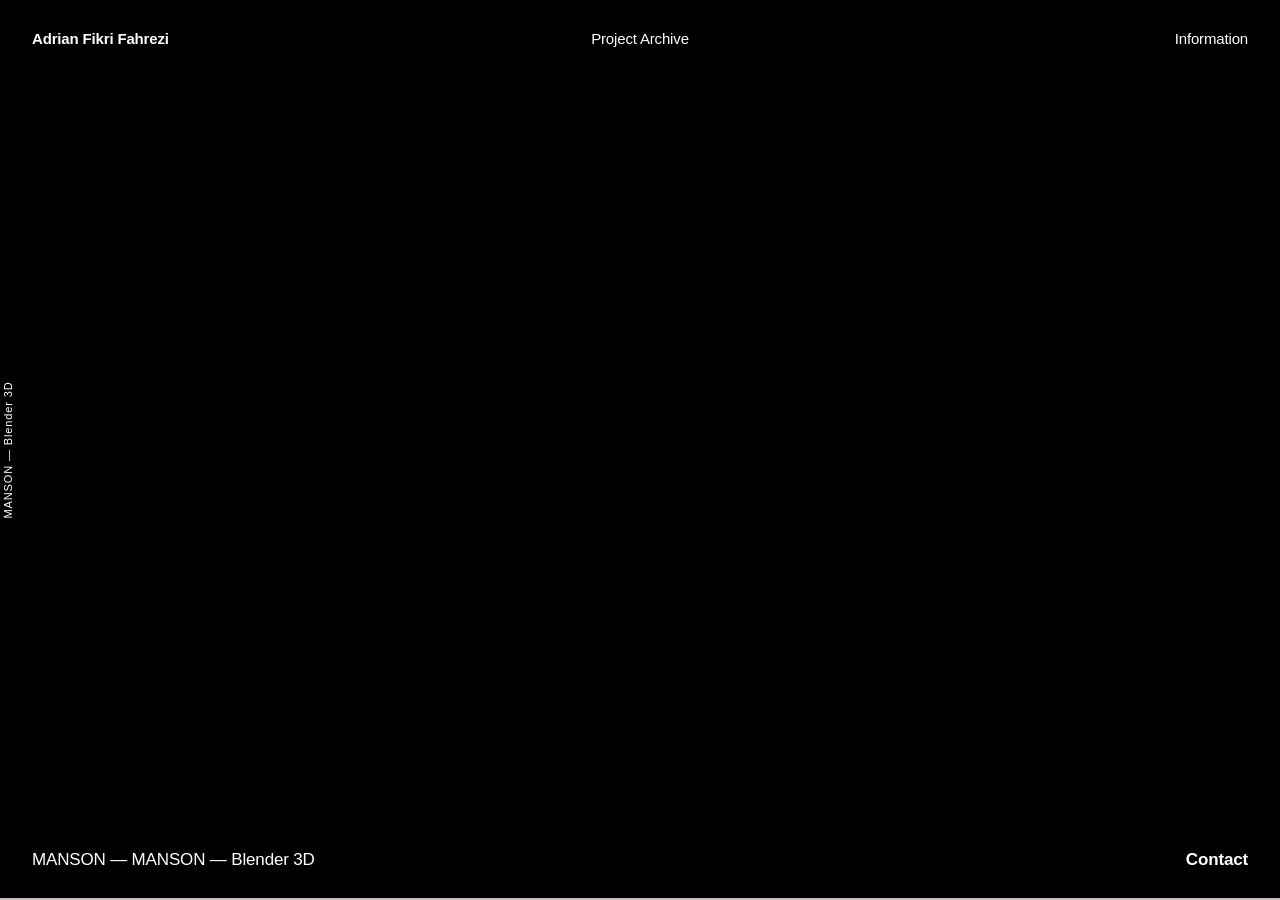
==== index.html @ 5123324a "Rombak total ala Special Offer: hero carousel, archive gelap, detail, panel Info merah, kontak lime" ====
<!DOCTYPE html>
<html lang="id">
<head>
<meta charset="utf-8">
<meta name="viewport" content="width=device-width, initial-scale=1, viewport-fit=cover">
<title>Adrian Fikri Fahrezi</title>
<meta name="description" content="Portofolio Adrian Fikri Fahrezi — desain grafis, 3D, UI & web.">
<meta name="theme-color" content="#0f0e0c">
<link rel="preconnect" href="https://fonts.googleapis.com">
<link rel="preconnect" href="https://fonts.gstatic.com" crossorigin>
<link href="https://fonts.googleapis.com/css2?family=Archivo+Narrow:wght@500;600;700&display=swap" rel="stylesheet">
<style>
  /* ---------- Special Offer style: grotesk, ruang kosong, blok warna datar ---------- */
  :root {
    --so-black:#0f0e0c; --so-bone:#c7c1b4; --so-white:#fff;
    --so-red:#e50000; --so-blue:#4178ff; --so-lime:#00b800; --so-yellow:#ffbb00;
    --ink:#0f0e0c; --paper:#c7c1b4;
  }
  * { box-sizing:border-box; margin:0; padding:0; }
  html, body { height:100%; background:var(--so-black); color:var(--so-bone); }
  body {
    font-family:"Helvetica Neue", Helvetica, Arial, sans-serif;
    font-size:16px; line-height:1.5; letter-spacing:-.01em;
    overflow:hidden; height:100dvh;
  }
  .display, .detail-title, .archive-intro, .info-head, .info-sub {
    font-family:"Archivo Narrow", "HelveticaNeue-CondensedBold", "Arial Narrow", sans-serif;
    font-weight:700; letter-spacing:-.01em; line-height:.95; text-transform:uppercase;
  }
  a, button { color:inherit; font:inherit; letter-spacing:inherit; background:none; border:0; cursor:pointer; text-decoration:none; }
  a:focus-visible, button:focus-visible { outline:1px solid currentColor; outline-offset:4px; }
  ::selection { background:var(--so-blue); color:#000; }

  /* ---------- Loader ---------- */
  #loader {
    position:fixed; inset:0; z-index:100; background:var(--so-red); color:#f0f;
    display:flex; align-items:center; justify-content:center; text-align:center;
    font-size:13px; letter-spacing:.06em; line-height:1.6;
    transition:opacity .5s ease; pointer-events:none;
  }
  #loader.done { opacity:0; }

  /* ---------- Header ---------- */
  header {
    position:fixed; top:0; left:0; right:0; z-index:60; mix-blend-mode:difference;
    display:grid; grid-template-columns:1fr auto 1fr; align-items:start;
    padding:calc(28px + env(safe-area-inset-top)) 32px 0; color:#fff;
    font-size:15px; font-weight:500;
  }
  header .name { justify-self:start; font-weight:700; text-align:left; }
  header .archive-btn { justify-self:center; }
  header .info-btn { justify-self:end; }
  header button:hover, header a:hover { text-decoration:underline; }

  /* ---------- Hero / featured carousel ---------- */
  #hero { position:fixed; inset:0; z-index:1; background:var(--so-black); overflow:hidden; cursor:pointer; }
  .slide { position:absolute; inset:0; display:none; }
  .slide.active { display:block; }
  .slide img, .slide video { width:100%; height:100%; object-fit:cover; display:block; background:#000; }
  .slide.text-slide { display:none; align-items:center; justify-content:center; padding:80px 32px; text-align:center; }
  .slide.text-slide.active { display:flex; }
  .slide.text-slide .display { font-size:clamp(56px, 10vw, 150px); }
  .slide.text-slide.bg-white { background:#fff; color:#000; }
  .slide.text-slide.bg-blue { background:var(--so-blue); color:#000; }
  .slide.text-slide.bg-bone { background:var(--so-bone); color:#000; }
  .slide.text-slide.bg-red { background:var(--so-red); color:#fff; }
  .hero-caption {
    position:absolute; left:32px; bottom:calc(28px + env(safe-area-inset-bottom)); z-index:5;
    font-size:17px; font-weight:500; color:#fff; mix-blend-mode:difference; cursor:pointer;
  }
  .hero-caption:hover { text-decoration:underline; }
  .hero-contact {
    position:absolute; right:32px; bottom:calc(28px + env(safe-area-inset-bottom)); z-index:5;
    font-size:17px; font-weight:700; color:#fff; mix-blend-mode:difference;
  }
  .hero-contact:hover { text-decoration:underline; }
  .hero-progress { position:absolute; left:0; right:0; bottom:0; height:2px; z-index:5; background:transparent; }
  .hero-progress span { display:block; height:100%; width:0; background:var(--so-bone); }
  .hero-progress span.run { transition:width 7s linear; width:100%; }
  .hero-side {
    position:absolute; left:0; top:50%; transform:translateY(-50%) rotate(180deg);
    writing-mode:vertical-rl; z-index:5; font-size:11px; letter-spacing:.08em;
    color:#fff; mix-blend-mode:difference; white-space:nowrap;
  }

  /* ---------- Panels ---------- */
  .panel {
    position:fixed; inset:0; z-index:40; display:none; overflow-y:auto; overflow-x:hidden;
    padding:calc(96px + env(safe-area-inset-top)) 0 calc(48px + env(safe-area-inset-bottom));
    -webkit-overflow-scrolling:touch;
  }
  .panel.open { display:block; }
  .panel .inner { width:100%; }
  #project.panel, #detail.panel { background:var(--so-black); color:var(--so-bone); }
  #contact.panel { background:var(--so-lime); color:#000; }

  /* ---------- Archive ---------- */
  .archive-intro {
    text-align:center; font-size:clamp(34px, 5.4vw, 76px); font-weight:600;
    line-height:1.05; padding:24px 32px 56px; text-transform:none; letter-spacing:-.02em;
  }
  .archive-intro button:hover { color:var(--so-blue); }
  .archive-intro .all { font-size:.45em; vertical-align:middle; text-decoration:underline; }
  .archive-wrap { padding:0 32px; }
  table.archive { width:100%; border-collapse:collapse; font-size:18px; line-height:1.4; font-weight:500; }
  table.archive th, table.archive td { text-align:left; padding:12px 12px; border-bottom:1px solid #3a382f; vertical-align:top; }
  table.archive th { font-size:15px; font-weight:500; }
  table.archive th button:hover { text-decoration:underline; }
  table.archive td.yr { white-space:nowrap; }
  table.archive tbody tr:hover { background:#1b1a17; }
  table.archive tbody tr:hover .detail-link { color:#fff; }
  button.detail-link { text-align:left; }
  button.detail-link:hover { color:#fff; text-decoration:underline; }
  .archive-foot {
    display:flex; justify-content:space-between; gap:16px; flex-wrap:wrap;
    border-top:1px solid #3a382f; margin:64px 32px 0; padding:20px 0 8px; font-size:14px;
  }
  .archive-foot a:hover, .archive-foot button:hover { text-decoration:underline; }

  /* ---------- Detail ---------- */
  .detail-top { display:flex; justify-content:space-between; padding:0 32px; font-size:15px; }
  .detail-top button:hover { text-decoration:underline; }
  .detail-title {
    font-family:"Helvetica Neue", Helvetica, Arial, sans-serif; text-transform:none;
    font-size:clamp(56px, 9vw, 110px); line-height:1; letter-spacing:-.02em;
    text-align:center; font-weight:500; margin:72px 32px 80px; color:var(--so-bone);
  }
  .detail-title div + div { margin-top:0; }
  .detail-meta {
    display:grid; grid-template-columns:1.6fr 1fr 1fr 120px; gap:32px;
    padding:0 32px 64px; border-top:1px solid #3a382f; padding-top:20px;
  }
  .detail-meta h3 { font-size:15px; font-weight:500; margin-bottom:10px; }
  .detail-meta p { font-size:19px; line-height:1.45; font-weight:500; white-space:pre-line; }
  .detail-meta .yr { text-align:right; }
  .detail-media { padding:0 64px 24px; }
  .detail-media figure { margin-bottom:48px; }
  .detail-media img, .detail-media video { width:100%; display:block; background:#000; }
  .detail-media iframe { width:100%; height:100vh; border:0; display:block; background:#fff; }
  .detail-media figcaption { font-size:14px; margin-top:10px; opacity:.75; }
  .detail-media a { border-bottom:1px solid currentColor; }
  .detail-media .open-link { margin-top:16px; font-size:16px; }
  .detail-media .open-link a:hover { color:#fff; }
  .detail-archive { margin-top:64px; }
  .detail-archive h2 { font-size:15px; font-weight:500; padding:0 32px 8px; }

  /* ---------- Info panel (merah, ala SO) ---------- */
  #info.panel { background:var(--so-red); color:#fff; padding:0; }
  #info .info-split { display:grid; grid-template-columns:45% 55%; min-height:100%; }
  .info-left { position:sticky; top:0; height:100dvh; overflow:hidden; }
  .info-left video, .info-left img { width:100%; height:100%; object-fit:cover; display:block; }
  .info-right { padding:calc(96px + env(safe-area-inset-top)) 40px 48px; }
  .info-close { font-size:15px; font-weight:700; margin-bottom:48px; display:block; }
  .info-close:hover { text-decoration:underline; }
  .info-head { font-size:clamp(44px, 5.2vw, 84px); color:#fff; margin-bottom:40px; }
  .info-sub { font-size:clamp(26px, 2.6vw, 40px); color:var(--so-yellow); margin-bottom:48px; }
  .info-block { border-top:1px solid #000; padding:20px 0 32px; }
  .info-block h3 { font-size:13px; letter-spacing:.08em; text-transform:uppercase; margin-bottom:14px; color:#000; font-weight:700; }
  .info-block p { font-size:19px; line-height:1.5; font-weight:500; color:#fff; white-space:pre-line; }
  .info-cols { display:grid; grid-template-columns:1fr 1fr; gap:24px; }
  .info-cols ul { list-style:none; }
  .info-cols li { font-size:17px; line-height:1.6; font-weight:500; }
  .info-cols li button:hover { text-decoration:underline; }
  .info-block a { border-bottom:1px solid #fff; }
  .info-block a:hover { color:var(--so-yellow); border-color:var(--so-yellow); }
  .info-cta {
    display:inline-block; background:var(--so-blue); color:#000; font-weight:700;
    padding:14px 28px; margin-top:8px; font-size:17px; border:0;
  }
  .info-cta:hover { background:#fff; }
  .info-foot { margin-top:56px; border-top:1px solid #000; padding-top:24px; }
  .info-foot .display { font-size:clamp(30px, 3.4vw, 52px); color:#000; }
  .info-foot p { font-size:14px; margin-top:16px; color:#000; }

  /* ---------- Contact panel (lime) ---------- */
  #contact .inner { padding:0 32px; }
  #contact h2 { font-size:clamp(48px, 8vw, 110px); line-height:.95; margin-bottom:48px; }
  #contact .contact-rows { border-top:1px solid #000; }
  #contact .contact-rows a, #contact .contact-rows span {
    display:block; font-size:clamp(24px, 3.4vw, 44px); font-weight:500; letter-spacing:-.02em;
    padding:20px 0; border-bottom:1px solid #000;
  }
  #contact .contact-rows a:hover { padding-left:12px; }
  #contact .contact-close { display:block; margin-bottom:40px; font-weight:700; font-size:15px; }
  #contact .contact-close:hover { text-decoration:underline; }

  @media (max-width:900px) {
    header { padding-left:20px; padding-right:20px; font-size:14px; }
    .hero-caption { left:20px; font-size:15px; }
    .hero-contact { right:20px; font-size:15px; }
    .archive-intro { padding:16px 20px 40px; }
    .archive-wrap { padding:0 20px; }
    table.archive { font-size:15px; }
    table.archive th:nth-child(4), table.archive td:nth-child(4) { display:none; }
    .detail-top { padding:0 20px; }
    .detail-title { margin:48px 20px 56px; }
    .detail-meta { grid-template-columns:1fr 1fr; gap:24px; padding:0 20px 48px; }
    .detail-meta .yr { text-align:left; }
    .detail-media { padding:0 20px 16px; }
    .detail-media figure { margin-bottom:32px; }
    #info .info-split { grid-template-columns:1fr; }
    .info-left { display:none; }
    .info-right { padding:calc(88px + env(safe-area-inset-top)) 20px 40px; }
    .archive-foot { margin:48px 20px 0; }
  }
  @media (prefers-reduced-motion: reduce) {
    .hero-progress span.run { transition:none; }
  }
</style>
</head>
<body>

<div id="loader" aria-hidden="true"><div>ADRIAN FIKRI FAHREZI<br>PORTFOLIO</div></div>

<header>
  <a class="name" href="#" data-close>Adrian Fikri Fahrezi</a>
  <button class="archive-btn" data-open="project" aria-expanded="false">Project Archive</button>
  <button class="info-btn" data-open="info" aria-expanded="false">Information</button>
</header>

<main id="hero" aria-label="Featured work">
  <div id="slides"></div>
  <div class="hero-side" id="hero-side"></div>
  <button class="hero-caption" id="hero-caption" type="button"></button>
  <button class="hero-contact" id="hero-contact" data-open="contact" type="button">Contact</button>
  <div class="hero-progress"><span id="hero-progress"></span></div>
</main>

<section class="panel" id="project" aria-label="Project Archive"><div class="inner"></div></section>
<section class="panel" id="detail" aria-label="Detail"><div class="inner detail-inner"></div></section>
<section class="panel" id="info" aria-label="Information"><div class="inner"></div></section>
<section class="panel" id="contact" aria-label="Contact"><div class="inner"></div></section>

<script>
  /* ---------- Konten (dari content.json, fallback bila gagal dimuat) ---------- */
  const DEFAULT = {
    name: "Adrian Fikri Fahrezi",
    projects: [
      { date: "2026-11-22", title: "MANSON — Blender 3D", for: "MANSON", kind: "3D, Motion", url: "works/manson-blender.mp4" },
      { date: "2026-11-22", title: "Héritiers du Vide", for: "Héritiers du Vide", kind: "Website", url: "https://x-official.vercel.app/" }
    ],
    info: "Mahasiswa S1 Desain Komunikasi Visual.",
    contacts: [
      { label: "booiyk1@gmail.com", url: "mailto:booiyk1@gmail.com" },
      { label: "LinkedIn", url: "https://www.linkedin.com/in/adrianfikri/" }
    ]
  };
  const FEATURED_TITLES = [
    "MANSON — Blender 3D",
    "BASTARD",
    "Google Card Review — Landing Page",
    "EXTRAWELT",
    "Héritiers du Vide"
  ];
  const TEXT_SLIDE_BGS = ["bg-white", "bg-blue", "bg-bone", "bg-red"];

  function safeUrl(u) {
    u = (u || '').trim();
    if (!u) return '';
    if (/^(https?:|mailto:|tel:)/i.test(u)) return u;
    if (/^[^\s@]+@[^\s@]+$/.test(u)) return 'mailto:' + u;
    if (/^[a-z][a-z0-9+.-]*:/i.test(u)) return '';
    return 'https://' + u;
  }
  function makeLink(text, url) {
    const a = document.createElement('a');
    a.href = url; a.textContent = text;
    if (/^https?:/i.test(url)) { a.target = '_blank'; a.rel = 'noopener'; }
    return a;
  }
  function yearOf(p) { return String(p.date || '').slice(0, 4); }
  /* Judul detail: jangan double kalau sudah diawali For (berlaku semua project). */
  function detailTitleLines(p) {
    const forText = String(p['for'] || '').trim();
    const titleText = String(p.title || '').trim();
    const firstWord = forText.split(/\s+/)[0] || '';
    const dup = forText !== '' && (
      titleText.toLowerCase().startsWith(forText.toLowerCase()) ||
      (firstWord !== '' && titleText.toLowerCase().startsWith(firstWord.toLowerCase()))
    );
    return dup ? [titleText] : [forText, titleText].filter(Boolean);
  }

  let currentProjects = [];
  let slideIndex = 0;
  let slideTimer = null;

  /* ---------- Hero carousel ---------- */
  function featuredProjects() {
    const byTitle = {};
    currentProjects.forEach(p => { byTitle[p.title] = p; });
    const picked = FEATURED_TITLES.map(t => byTitle[t]).filter(Boolean);
    const rest = currentProjects.filter(p => !picked.includes(p));
    return picked.concat(rest).slice(0, 5);
  }
  function buildSlides() {
    const box = document.getElementById('slides');
    box.textContent = '';
    const feats = featuredProjects();
    feats.forEach((p, i) => {
      const s = document.createElement('div');
      s.className = 'slide';
      s.dataset.index = i;
      const url = safeUrl(p.url);
      if (url && /\.mp4$/i.test(url)) {
        const v = document.createElement('video');
        v.src = url; v.muted = true; v.loop = true; v.playsInline = true; v.autoplay = true;
        s.appendChild(v);
      } else if (url && /\.(jpg|jpeg|png|gif|webp)$/i.test(url)) {
        const img = document.createElement('img');
        img.src = url; img.alt = p.title || '';
        s.appendChild(img);
      } else {
        s.classList.add('text-slide', TEXT_SLIDE_BGS[i % TEXT_SLIDE_BGS.length]);
        const t = document.createElement('div');
        t.className = 'display';
        t.textContent = detailTitleLines(p).join(' — ');
        s.appendChild(t);
      }
      box.appendChild(s);
    });
    showSlide(0);
  }
  function showSlide(i) {
    const slides = [...document.querySelectorAll('#slides .slide')];
    if (!slides.length) return;
    slideIndex = ((i % slides.length) + slides.length) % slides.length;
    slides.forEach((s, k) => s.classList.toggle('active', k === slideIndex));
    const p = featuredProjects()[slideIndex];
    const cap = document.getElementById('hero-caption');
    cap.textContent = p ? ((p['for'] ? p['for'] + ' — ' : '') + (p.title || '')) : '';
    cap.onclick = (e) => { e.stopPropagation(); if (p) showDetail(p); };
    document.getElementById('hero-side').textContent = p ? (p.title || '') : '';
    const bar = document.getElementById('hero-progress');
    bar.classList.remove('run');
    void bar.offsetWidth;
    bar.classList.add('run');
    clearTimeout(slideTimer);
    slideTimer = setTimeout(() => showSlide(slideIndex + 1), 7000);
  }

  /* ---------- Tabel arsip (dipakai di panel Project & di bawah detail) ---------- */
  function archiveTable(list) {
    const wrap = document.createElement('div');
    wrap.className = 'archive-wrap';
    const table = document.createElement('table');
    table.className = 'archive';
    const thead = document.createElement('thead');
    const trh = document.createElement('tr');
    const thYr = document.createElement('th');
    const yrBtn = document.createElement('button');
    yrBtn.textContent = '↓ Yr.';
    yrBtn.addEventListener('click', () => {
      const desc = yrBtn.textContent.startsWith('↓');
      yrBtn.textContent = desc ? '↑ Yr.' : '↓ Yr.';
      renderArchive(list, !desc);
    });
    thYr.appendChild(yrBtn); trh.appendChild(thYr);
    ['For', 'Project', 'Kind'].forEach(h => {
      const th = document.createElement('th'); th.textContent = h; trh.appendChild(th);
    });
    thead.appendChild(trh); table.appendChild(thead);
    const tbody = document.createElement('tbody');
    list.forEach(p => {
      const tr = document.createElement('tr');
      const yr = document.createElement('td'); yr.className = 'yr'; yr.textContent = yearOf(p); tr.appendChild(yr);
      const f = document.createElement('td'); f.textContent = p['for'] || ''; tr.appendChild(f);
      const proj = document.createElement('td');
      const b = document.createElement('button');
      b.className = 'detail-link'; b.textContent = p.title || '';
      b.addEventListener('click', () => showDetail(p));
      proj.appendChild(b); tr.appendChild(proj);
      const k = document.createElement('td'); k.textContent = p.kind || ''; tr.appendChild(k);
      tbody.appendChild(tr);
    });
    table.appendChild(tbody);
    wrap.appendChild(table);
    return wrap;
  }
  function renderArchive(list, desc) {
    const sorted = [...list].sort((a, b) => desc
      ? String(b.date).localeCompare(String(a.date))
      : String(a.date).localeCompare(String(b.date)));
    const pl = document.querySelector('#project .inner');
    pl.textContent = '';
    const intro = document.createElement('div');
    intro.className = 'archive-intro';
    const clients = [...new Set(currentProjects.map(p => (p['for'] || '').trim()).filter(Boolean))];
    clients.forEach((c, i) => {
      const b = document.createElement('button');
      b.textContent = c;
      b.addEventListener('click', () => renderArchive(currentProjects.filter(p => (p['for'] || '').trim() === c), true));
      intro.appendChild(b);
      if (i < clients.length - 1) intro.appendChild(document.createTextNode(', '));
    });
    if (list.length !== currentProjects.length) {
      intro.appendChild(document.createTextNode(' '));
      const all = document.createElement('button');
      all.className = 'all'; all.textContent = '(All)';
      all.addEventListener('click', () => renderArchive(currentProjects, true));
      intro.appendChild(all);
    }
    pl.appendChild(intro);
    pl.appendChild(archiveTable(sorted));
    const foot = document.createElement('div');
    foot.className = 'archive-foot';
    const left = document.createElement('div');
    left.appendChild(makeLink('Contact', 'mailto:booiyk1@gmail.com'));
    left.appendChild(document.createTextNode(', '));
    left.appendChild(makeLink('LinkedIn', 'https://www.linkedin.com/in/adrianfikri/'));
    const right = document.createElement('div');
    right.textContent = '© 2021 – 26, All Rights Reserved.';
    foot.appendChild(left); foot.appendChild(right);
    pl.appendChild(foot);
  }

  /* ---------- Detail project ---------- */
  function showDetail(p) {
    const el = document.querySelector('#detail .inner');
    el.textContent = '';
    const top = document.createElement('div'); top.className = 'detail-top';
    const back = document.createElement('button');
    back.textContent = 'Adrian Fikri Fahrezi — ' + (p.title || '');
    back.addEventListener('click', () => { closeAll(); openPanel('project'); });
    const arch = document.createElement('button'); arch.textContent = 'Project Archive';
    arch.addEventListener('click', () => { closeAll(); openPanel('project'); });
    top.appendChild(back); top.appendChild(arch); el.appendChild(top);

    const h = document.createElement('h1'); h.className = 'detail-title';
    detailTitleLines(p).forEach(line => {
      const d = document.createElement('div'); d.textContent = line; h.appendChild(d);
    });
    el.appendChild(h);

    const meta = document.createElement('div'); meta.className = 'detail-meta';
    const about = document.createElement('div');
    about.innerHTML = '<h3>About</h3>';
    const ap = document.createElement('p'); ap.textContent = p.about || (p.title || ''); about.appendChild(ap); meta.appendChild(about);
    const kind = document.createElement('div');
    kind.innerHTML = '<h3>Kind</h3>';
    const kp = document.createElement('p'); kp.textContent = (p.kind || '').split(',').map(x => x.trim()).join('\n'); kind.appendChild(kp); meta.appendChild(kind);
    const forc = document.createElement('div');
    forc.innerHTML = '<h3>For</h3>';
    const fp = document.createElement('p'); fp.textContent = p['for'] || '—'; forc.appendChild(fp); meta.appendChild(forc);
    const yr = document.createElement('div'); yr.className = 'yr';
    yr.innerHTML = '<h3>Yr.</h3>';
    const yp = document.createElement('p'); yp.textContent = yearOf(p); yr.appendChild(yp); meta.appendChild(yr);
    el.appendChild(meta);

    const media = document.createElement('div'); media.className = 'detail-media';
    const url = safeUrl(p.url);
    if (url && /\.(jpg|jpeg|png|gif|webp)$/i.test(url)) {
      const fig = document.createElement('figure');
      const img = document.createElement('img'); img.src = url; img.alt = p.title || '';
      fig.appendChild(img);
      const cap = document.createElement('figcaption'); cap.textContent = p.title || ''; fig.appendChild(cap);
      media.appendChild(fig);
    } else if (url && /\.mp4$/i.test(url)) {
      const fig = document.createElement('figure');
      const v = document.createElement('video'); v.src = url; v.controls = true; v.autoplay = true; v.muted = true; v.loop = true; v.playsInline = true;
      fig.appendChild(v);
      const cap = document.createElement('figcaption'); cap.textContent = p.title || ''; fig.appendChild(cap);
      media.appendChild(fig);
    } else if (url && /\.pdf$/i.test(url)) {
      const frame = document.createElement('iframe');
      frame.src = url; frame.title = p.title || ''; frame.loading = 'lazy';
      media.appendChild(frame);
      const open = document.createElement('div'); open.className = 'open-link';
      open.appendChild(makeLink('Buka Sertifikat (PDF)', url));
      media.appendChild(open);
    } else if (url) {
      const frame = document.createElement('iframe');
      frame.src = url; frame.title = p.title || ''; frame.loading = 'lazy';
      media.appendChild(frame);
      const open = document.createElement('div'); open.className = 'open-link';
      open.appendChild(makeLink('Buka Website di tab baru', url));
      media.appendChild(open);
    }
    el.appendChild(media);

    const da = document.createElement('div'); da.className = 'detail-archive';
    const dh = document.createElement('h2'); dh.textContent = 'Project Archive'; da.appendChild(dh);
    const sorted = [...currentProjects].sort((a, b) => String(b.date).localeCompare(String(a.date)));
    da.appendChild(archiveTable(sorted));
    el.appendChild(da);

    closeAll();
    document.getElementById('detail').classList.add('open');
    document.getElementById('detail').scrollTop = 0;
    window.scrollTo(0, 0);
  }

  /* ---------- Info & Contact ---------- */
  function renderInfo(c) {
    const el = document.querySelector('#info .inner');
    el.textContent = '';
    const split = document.createElement('div'); split.className = 'info-split';
    const left = document.createElement('div'); left.className = 'info-left';
    const v = document.createElement('video');
    v.src = 'video.mp4'; v.autoplay = true; v.muted = true; v.loop = true; v.playsInline = true;
    left.appendChild(v);
    split.appendChild(left);
    const right = document.createElement('div'); right.className = 'info-right';
    const close = document.createElement('button');
    close.className = 'info-close'; close.textContent = 'Close';
    close.addEventListener('click', closeAll);
    right.appendChild(close);
    const head = document.createElement('div');
    head.className = 'info-head';
    head.textContent = 'Designer, 3D Artist & Trader';
    right.appendChild(head);
    const sub = document.createElement('div');
    sub.className = 'info-sub';
    sub.textContent = 'Desain Grafis, 3D, UI & Web';
    right.appendChild(sub);

    const about = document.createElement('div'); about.className = 'info-block';
    about.innerHTML = '<h3>About</h3>';
    const ap = document.createElement('p'); ap.textContent = c.info || ''; about.appendChild(ap);
    right.appendChild(about);

    const tools = document.createElement('div'); tools.className = 'info-block';
    tools.innerHTML = '<h3>Tools</h3>';
    const tp = document.createElement('p');
    tp.textContent = 'Figma, Blender, Adobe Illustrator, Adobe Photoshop, Canva';
    tools.appendChild(tp);
    right.appendChild(tools);

    const clients = document.createElement('div'); clients.className = 'info-block';
    clients.innerHTML = '<h3>Selected Clients & Work</h3>';
    const cols = document.createElement('div'); cols.className = 'info-cols';
    const ul = document.createElement('ul');
    [...new Set(currentProjects.map(p => (p['for'] || '').trim()).filter(Boolean))].forEach(name => {
      const li = document.createElement('li');
      const b = document.createElement('button');
      b.textContent = name;
      b.addEventListener('click', () => {
        closeAll();
        renderArchive(currentProjects.filter(p => (p['for'] || '').trim() === name), true);
        openPanel('project');
      });
      li.appendChild(b); ul.appendChild(li);
    });
    cols.appendChild(ul);
    const ul2 = document.createElement('ul');
    ['Desain Grafis', 'Desain 3D', 'UI Design', 'Web Design', 'Motion', 'Trading'].forEach(x => {
      const li = document.createElement('li'); li.textContent = x; ul2.appendChild(li);
    });
    cols.appendChild(ul2);
    clients.appendChild(cols);
    right.appendChild(clients);

    const contact = document.createElement('div'); contact.className = 'info-block';
    contact.innerHTML = '<h3>Contact</h3>';
    const cp = document.createElement('p');
    cp.textContent = 'Untuk kerja sama, proyek desain, atau pertanyaan — hubungi lewat email atau WhatsApp.';
    contact.appendChild(cp);
    contact.appendChild(document.createElement('br'));
    const cta = document.createElement('button');
    cta.className = 'info-cta'; cta.textContent = 'Contact Us';
    cta.addEventListener('click', () => { closeAll(); openPanel('contact'); });
    contact.appendChild(cta);
    right.appendChild(contact);

    const foot = document.createElement('div'); foot.className = 'info-foot';
    const fn = document.createElement('div'); fn.className = 'display'; fn.textContent = 'Adrian Fikri Fahrezi';
    foot.appendChild(fn);
    const fp = document.createElement('p'); fp.textContent = '© 2021 – 26, All Rights Reserved.';
    foot.appendChild(fp);
    right.appendChild(foot);
    split.appendChild(right);
    el.appendChild(split);
  }
  function renderContact(c) {
    const el = document.querySelector('#contact .inner');
    el.textContent = '';
    const close = document.createElement('button');
    close.className = 'contact-close'; close.textContent = 'Close';
    close.addEventListener('click', closeAll);
    el.appendChild(close);
    const h = document.createElement('h2'); h.className = 'display'; h.textContent = 'Contact';
    el.appendChild(h);
    const rows = document.createElement('div'); rows.className = 'contact-rows';
    (c.contacts || []).forEach(k => {
      const url = safeUrl(k.url);
      if (url) rows.appendChild(makeLink(k.label || '', url));
      else {
        const s = document.createElement('span'); s.textContent = k.label || ''; rows.appendChild(s);
      }
    });
    el.appendChild(rows);
  }

  /* ---------- Render utama ---------- */
  function render(c) {
    const name = c.name || DEFAULT.name;
    document.querySelector('.name').textContent = name;
    document.title = name;
    currentProjects = [...(c.projects || [])].sort((a, b) => String(b.date).localeCompare(String(a.date)));
    buildSlides();
    renderArchive(currentProjects, true);
    renderInfo(c);
    renderContact(c);
  }

  /* ---------- Panel ---------- */
  const panels = document.querySelectorAll('.panel');
  const triggers = document.querySelectorAll('[data-open]');
  function openPanel(id) {
    document.getElementById(id).classList.add('open');
    triggers.forEach(t => t.setAttribute('aria-expanded', String(t.dataset.open === id)));
  }
  function closeAll() {
    panels.forEach(p => p.classList.remove('open'));
    triggers.forEach(t => t.setAttribute('aria-expanded', 'false'));
  }
  triggers.forEach(t => t.addEventListener('click', (e) => {
    e.stopPropagation();
    const target = document.getElementById(t.dataset.open);
    const wasOpen = target.classList.contains('open');
    closeAll();
    if (!wasOpen) openPanel(t.dataset.open);
  }));
  document.querySelector('[data-close]').addEventListener('click', e => { e.preventDefault(); closeAll(); });
  document.addEventListener('keydown', e => { if (e.key === 'Escape') closeAll(); });
  document.getElementById('hero').addEventListener('click', () => showSlide(slideIndex + 1));

  fetch('content.json', { cache: 'no-store' })
    .then(r => { if (!r.ok) throw 0; return r.json(); })
    .catch(() => DEFAULT)
    .then(render);

  window.addEventListener('load', () => {
    setTimeout(() => document.getElementById('loader').classList.add('done'), 600);
  });
  setTimeout(() => document.getElementById('loader').classList.add('done'), 2500);
</script>
</body>
</html>
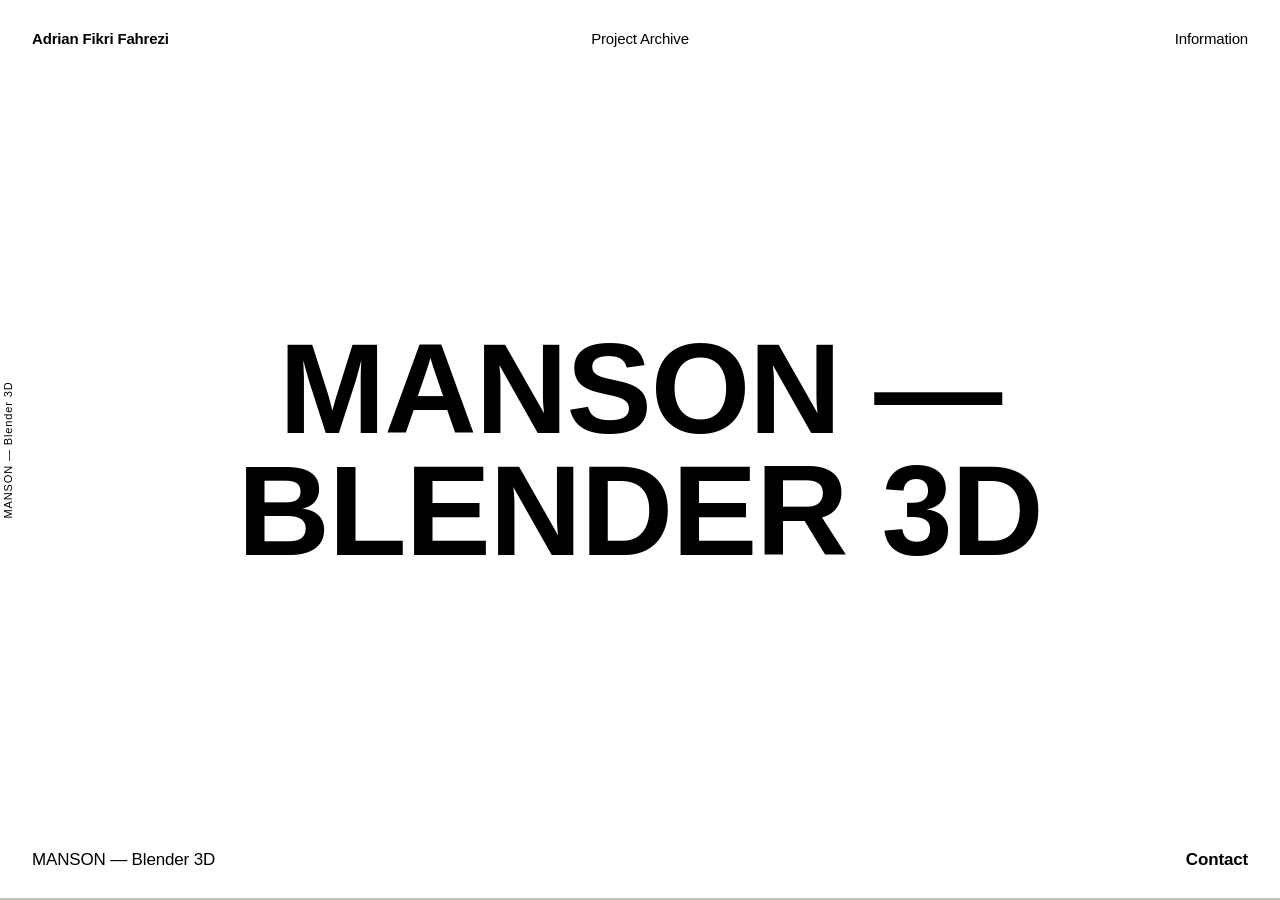
==== commit 8e7c29e2: "Hero jadi slide judul teks saja, looping 3 detik, caption tanpa double" ====
--- a/index.html
+++ b/index.html
@@ -76,7 +76,7 @@
   .hero-contact:hover { text-decoration:underline; }
   .hero-progress { position:absolute; left:0; right:0; bottom:0; height:2px; z-index:5; background:transparent; }
   .hero-progress span { display:block; height:100%; width:0; background:var(--so-bone); }
-  .hero-progress span.run { transition:width 7s linear; width:100%; }
+  .hero-progress span.run { transition:width 3s linear; width:100%; }
   .hero-side {
     position:absolute; left:0; top:50%; transform:translateY(-50%) rotate(180deg);
     writing-mode:vertical-rl; z-index:5; font-size:11px; letter-spacing:.08em;
@@ -250,7 +250,11 @@
     "BASTARD",
     "Google Card Review — Landing Page",
     "EXTRAWELT",
-    "Héritiers du Vide"
+    "Héritiers du Vide",
+    "Propfolio — Journal Prop Firm",
+    "Opening OldItsGold",
+    "PARANOID INC.",
+    "STUDIO INBRAIN"
   ];
   const TEXT_SLIDE_BGS = ["bg-white", "bg-blue", "bg-bone", "bg-red"];
 
@@ -291,32 +295,21 @@
     currentProjects.forEach(p => { byTitle[p.title] = p; });
     const picked = FEATURED_TITLES.map(t => byTitle[t]).filter(Boolean);
     const rest = currentProjects.filter(p => !picked.includes(p));
-    return picked.concat(rest).slice(0, 5);
+    return picked.concat(rest).slice(0, 9);
   }
   function buildSlides() {
     const box = document.getElementById('slides');
     box.textContent = '';
+    /* Hero hanya judul (slide teks), tanpa gambar/video — looping cepat. */
     const feats = featuredProjects();
     feats.forEach((p, i) => {
       const s = document.createElement('div');
-      s.className = 'slide';
+      s.className = 'slide text-slide ' + TEXT_SLIDE_BGS[i % TEXT_SLIDE_BGS.length];
       s.dataset.index = i;
-      const url = safeUrl(p.url);
-      if (url && /\.mp4$/i.test(url)) {
-        const v = document.createElement('video');
-        v.src = url; v.muted = true; v.loop = true; v.playsInline = true; v.autoplay = true;
-        s.appendChild(v);
-      } else if (url && /\.(jpg|jpeg|png|gif|webp)$/i.test(url)) {
-        const img = document.createElement('img');
-        img.src = url; img.alt = p.title || '';
-        s.appendChild(img);
-      } else {
-        s.classList.add('text-slide', TEXT_SLIDE_BGS[i % TEXT_SLIDE_BGS.length]);
-        const t = document.createElement('div');
-        t.className = 'display';
-        t.textContent = detailTitleLines(p).join(' — ');
-        s.appendChild(t);
-      }
+      const t = document.createElement('div');
+      t.className = 'display';
+      t.textContent = detailTitleLines(p).join(' — ');
+      s.appendChild(t);
       box.appendChild(s);
     });
     showSlide(0);
@@ -328,7 +321,7 @@
     slides.forEach((s, k) => s.classList.toggle('active', k === slideIndex));
     const p = featuredProjects()[slideIndex];
     const cap = document.getElementById('hero-caption');
-    cap.textContent = p ? ((p['for'] ? p['for'] + ' — ' : '') + (p.title || '')) : '';
+    cap.textContent = p ? detailTitleLines(p).join(' — ') : '';
     cap.onclick = (e) => { e.stopPropagation(); if (p) showDetail(p); };
     document.getElementById('hero-side').textContent = p ? (p.title || '') : '';
     const bar = document.getElementById('hero-progress');
@@ -336,7 +329,7 @@
     void bar.offsetWidth;
     bar.classList.add('run');
     clearTimeout(slideTimer);
-    slideTimer = setTimeout(() => showSlide(slideIndex + 1), 7000);
+    slideTimer = setTimeout(() => showSlide(slideIndex + 1), 3000);
   }
 
   /* ---------- Tabel arsip (dipakai di panel Project & di bawah detail) ---------- */
